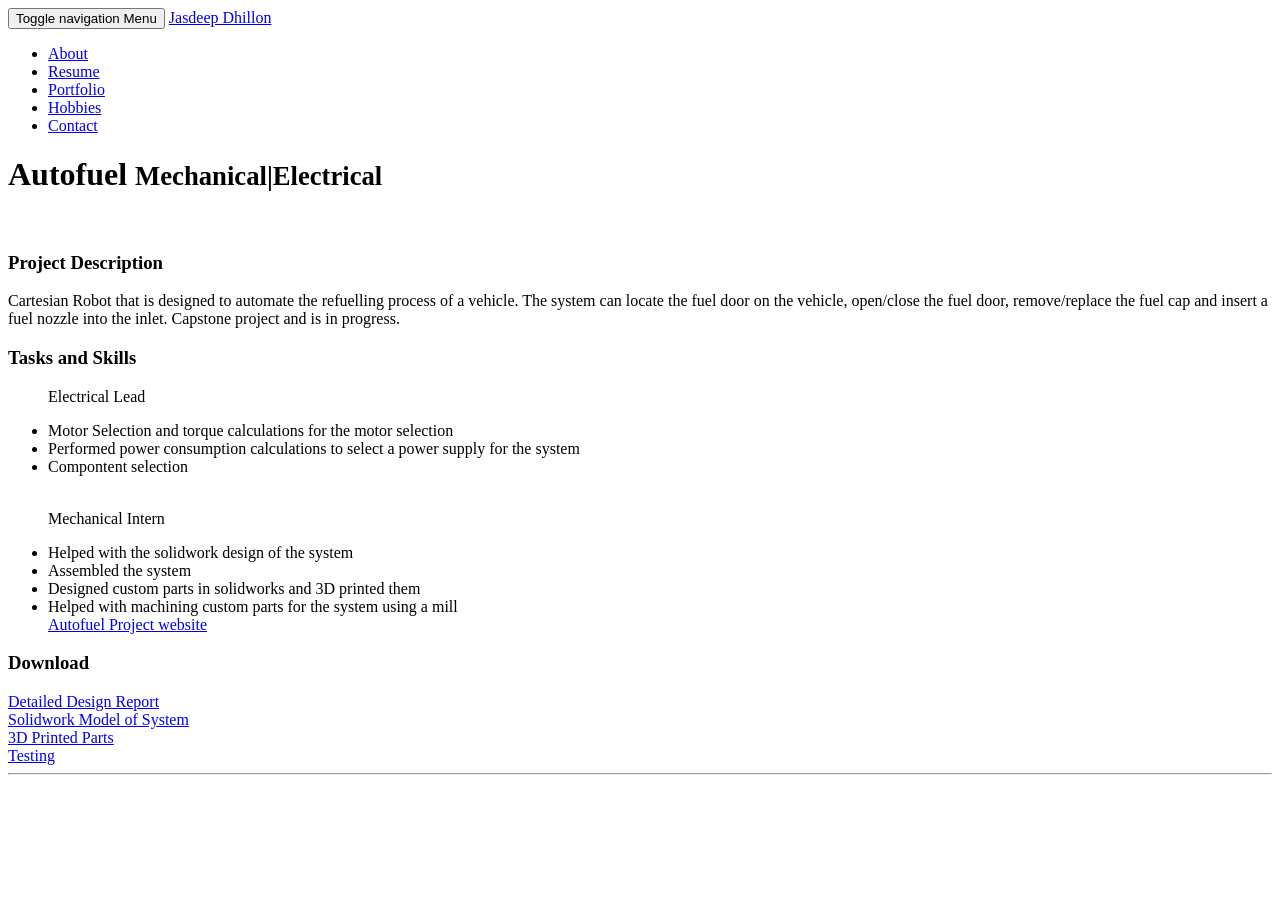
==== autofuel.html @ 432cbe37 "Add files via upload" ====
<!DOCTYPE html>
<html lang="en">

<head>

    <meta charset="utf-8">
    <meta http-equiv="X-UA-Compatible" content="IE=edge">
    <meta name="viewport" content="width=device-width, initial-scale=1">
    <meta name="description" content="">
    <meta name="author" content="">

    <title>Portfolio Item - Start Bootstrap Template</title>

    <!-- Bootstrap Core CSS -->
    <link href="cs/bootstrap.min.css" rel="stylesheet">

    <!-- Custom CSS -->
    <link href="cs/portfolio-item.css" rel="stylesheet">

    <!-- HTML5 Shim and Respond.js IE8 support of HTML5 elements and media queries -->
    <!-- WARNING: Respond.js doesn't work if you view the page via file:// -->
    <!--[if lt IE 9]>
        <script src="https://oss.maxcdn.com/libs/html5shiv/3.7.0/html5shiv.js"></script>
        <script src="https://oss.maxcdn.com/libs/respond.js/1.4.2/respond.min.js"></script>
    <![endif]-->

</head>

<body id="page-top">

    <nav id="mainNav" class="navbar navbar-default navbar-fixed-top">
        <div class="container-fluid">
            <!-- Brand and toggle get grouped for better mobile display -->
            <div class="navbar-header">
                <button type="button" class="navbar-toggle collapsed" data-toggle="collapse" data-target="#bs-example-navbar-collapse-1">
                    <span class="sr-only">Toggle navigation</span> Menu <i class="fa fa-bars"></i>
                </button>
                <a class="navbar-brand page-scroll" href="index.html">Jasdeep Dhillon </a>
            </div>

            <!-- Collect the nav links, forms, and other content for toggling -->
            <div class="collapse navbar-collapse" id="bs-example-navbar-collapse-1">
                <ul class="nav navbar-nav navbar-right">
                    <li>
                        <a class="page-scroll" href="index.html#about">About</a>
                    </li>
                    <li>
                        <a class="page-scroll" href="index.html#services">Resume</a>
                    </li>
                    <li>
                        <a class="page-scroll" href="index.html#portfolio">Portfolio</a>
                    </li>
                    <li>
                        <a class="page-scroll" href="index.html#hobbies">Hobbies</a>
                    </li>
                    <li>
                        <a class="page-scroll" href="index.html#contact">Contact</a>
                    </li>
                </ul>
            </div>
            <!-- /.navbar-collapse -->
        </div>
        <!-- /.container-fluid -->
    </nav>


    <!-- Page Content -->
    <div class="container">

        <!-- Portfolio Item Heading -->
        <div class="row">
            <div class="col-lg-12">
                <h1 class="page-header">Autofuel
                    <small>Mechanical|Electrical</small>
                </h1>
            </div>
        </div>
        <!-- /.row -->

        <!-- Portfolio Item Row -->
        <div class="row">

            <div class="col-md-8">
                <img class="img-responsive" src="img/portfolio/thumbnails/auto-fuel.jpg" alt="">
            </div>

            <div class="col-md-4">
                <h3>Project Description</h3>
                <p>Cartesian Robot that is designed to automate the refuelling process of a vehicle. The system can locate the fuel door on the vehicle, open/close the fuel door, remove/replace the fuel cap and insert a fuel nozzle into the inlet. Capstone project and is in progress. </p>
                <h3>Tasks and Skills</h3>
                <ul>
                    <p>Electrical Lead</p>
                    <li>Motor Selection and torque calculations for the motor selection</li>
                    <li>Performed power consumption calculations to select a power supply for the system</li>
                    <li>Compontent selection</li>
                    <br>
                    <p>Mechanical Intern</p>
                    <li>Helped with the solidwork design of the system</li>
                    <li>Assembled the system</li>
                    <li>Designed custom parts in solidworks and 3D printed them</li>
                    <li>Helped with machining custom parts for the system using a mill</li>
                    <a href="www.uw-autofuel.com">Autofuel Project website</a>
                </ul>
            </div>

        </div>
        <!-- /.row -->

        <!-- Related Projects Row -->
        <div class="row">

            <div class="col-lg-12">
                <h3 class="page-header">Download</h3>
            </div>

            <div class="col-sm-3 col-xs-6">
                  <a href="downloads/autofuelreport.pdf" class="btn btn-default">Detailed Design Report</a>
            </div>
            <div class="col-sm-3 col-xs-6">
                  <a href="downloads/autofuelwork.7z" class="btn btn-default">Solidwork Model of System</a>
            </div>
            <div class="col-sm-3 col-xs-6">
                  <a href="downloads/3D parts.7z" class="btn btn-default">3D Printed Parts</a>
            </div>
            <div class="col-sm-3 col-xs-6">
                  <a href="downloads/testing.mp4" class="btn btn-default">Testing</a>
            </div>
        </div>
        <!-- /.row -->

        <hr>

        <!-- Footer -->
        <footer>
            <div class="row">
                <div class="col-lg-12">

                </div>
            </div>
            <!-- /.row -->
        </footer>

    </div>
    <!-- /.container -->

    <!-- jQuery -->
    <script src="js/jquery.js"></script>

    <!-- Bootstrap Core JavaScript -->
    <script src="js/bootstrap.min.js"></script>

</body>
</html>
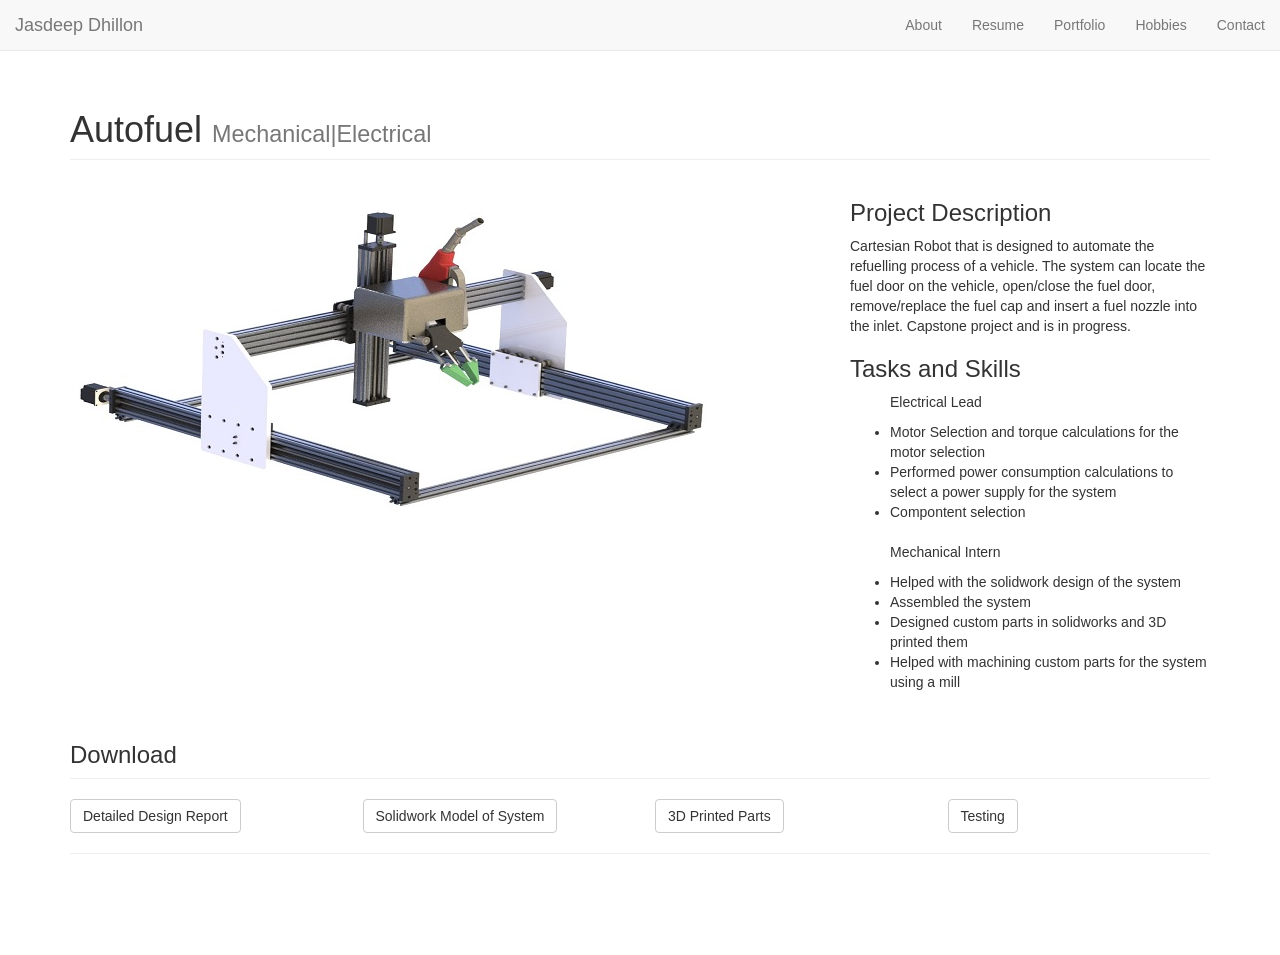
==== commit 70d8112e: "Update autofuel.html" ====
--- a/autofuel.html
+++ b/autofuel.html
@@ -99,7 +99,7 @@
                     <li>Assembled the system</li>
                     <li>Designed custom parts in solidworks and 3D printed them</li>
                     <li>Helped with machining custom parts for the system using a mill</li>
-                    <a href="www.uw-autofuel.com">Autofuel Project website</a>
+                  
                 </ul>
             </div>
 
--- a/cs/portfolio-item.css
+++ b/cs/portfolio-item.css
@@ -0,0 +1,17 @@
+/*!
+ * Start Bootstrap - Portfolio Item (http://startbootstrap.com/)
+ * Copyright 2013-2016 Start Bootstrap
+ * Licensed under MIT (https://github.com/BlackrockDigital/startbootstrap/blob/gh-pages/LICENSE)
+ */
+
+body {
+    padding-top: 70px; /* Required padding for .navbar-fixed-top. Remove if using .navbar-static-top. Change if height of navigation changes. */
+}
+
+.portfolio-item {
+    margin-bottom: 25px;
+}
+
+footer {
+    margin: 50px 0;
+}
